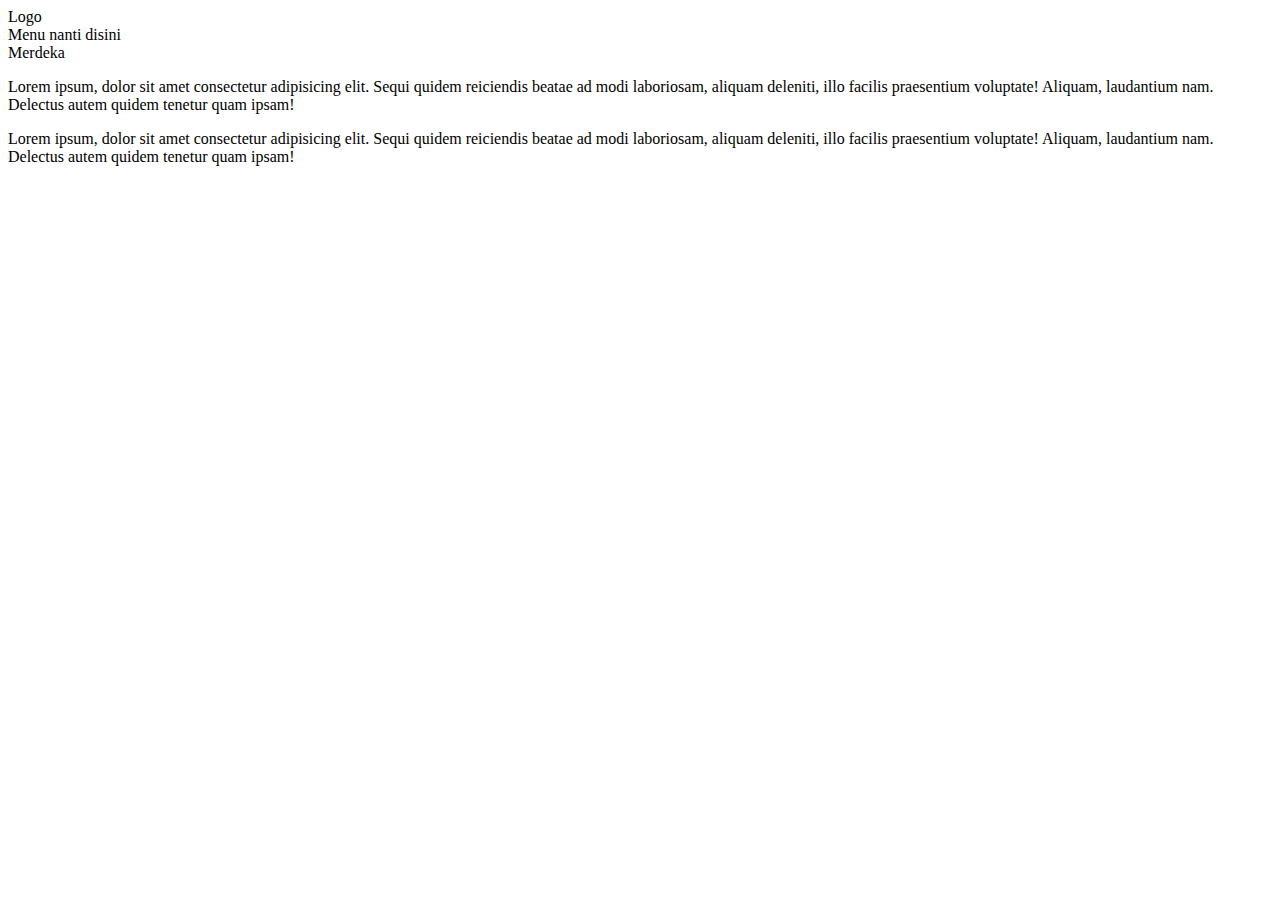
==== index.html @ 39bc2fa5 "html dan css" ====
<!DOCTYPE html>
<html lang="en">
<head>
    <meta charset="UTF-8">
    <meta name="viewport" content="width=device-width, initial-scale=1.0">
    <title>DK | Kelas Purwadhika</title>
    <link rel="stylesheet" href="/Modul 2/01/style.css">
</head>
<body>
    <header>
        <div class="container">

            <div class="row align-center">
                <div class="col-3">Logo</div>
                <div class="col-9">Menu nanti disini</div>
            </div>
        </div>
    </header>

   <div class="head">
        <div class="h1">
            Merdeka
        </div>
        <div class="box">
            <p>Lorem ipsum, dolor sit amet consectetur adipisicing elit. Sequi quidem reiciendis beatae ad modi laboriosam, aliquam deleniti, illo facilis praesentium voluptate! Aliquam, laudantium nam. Delectus autem quidem tenetur quam ipsam!</p>
            <p>Lorem ipsum, dolor sit amet consectetur adipisicing elit. Sequi quidem reiciendis beatae ad modi laboriosam, aliquam deleniti, illo facilis praesentium voluptate! Aliquam, laudantium nam. Delectus autem quidem tenetur quam ipsam!</p>
        </div>
    </div>
</body>
</html>
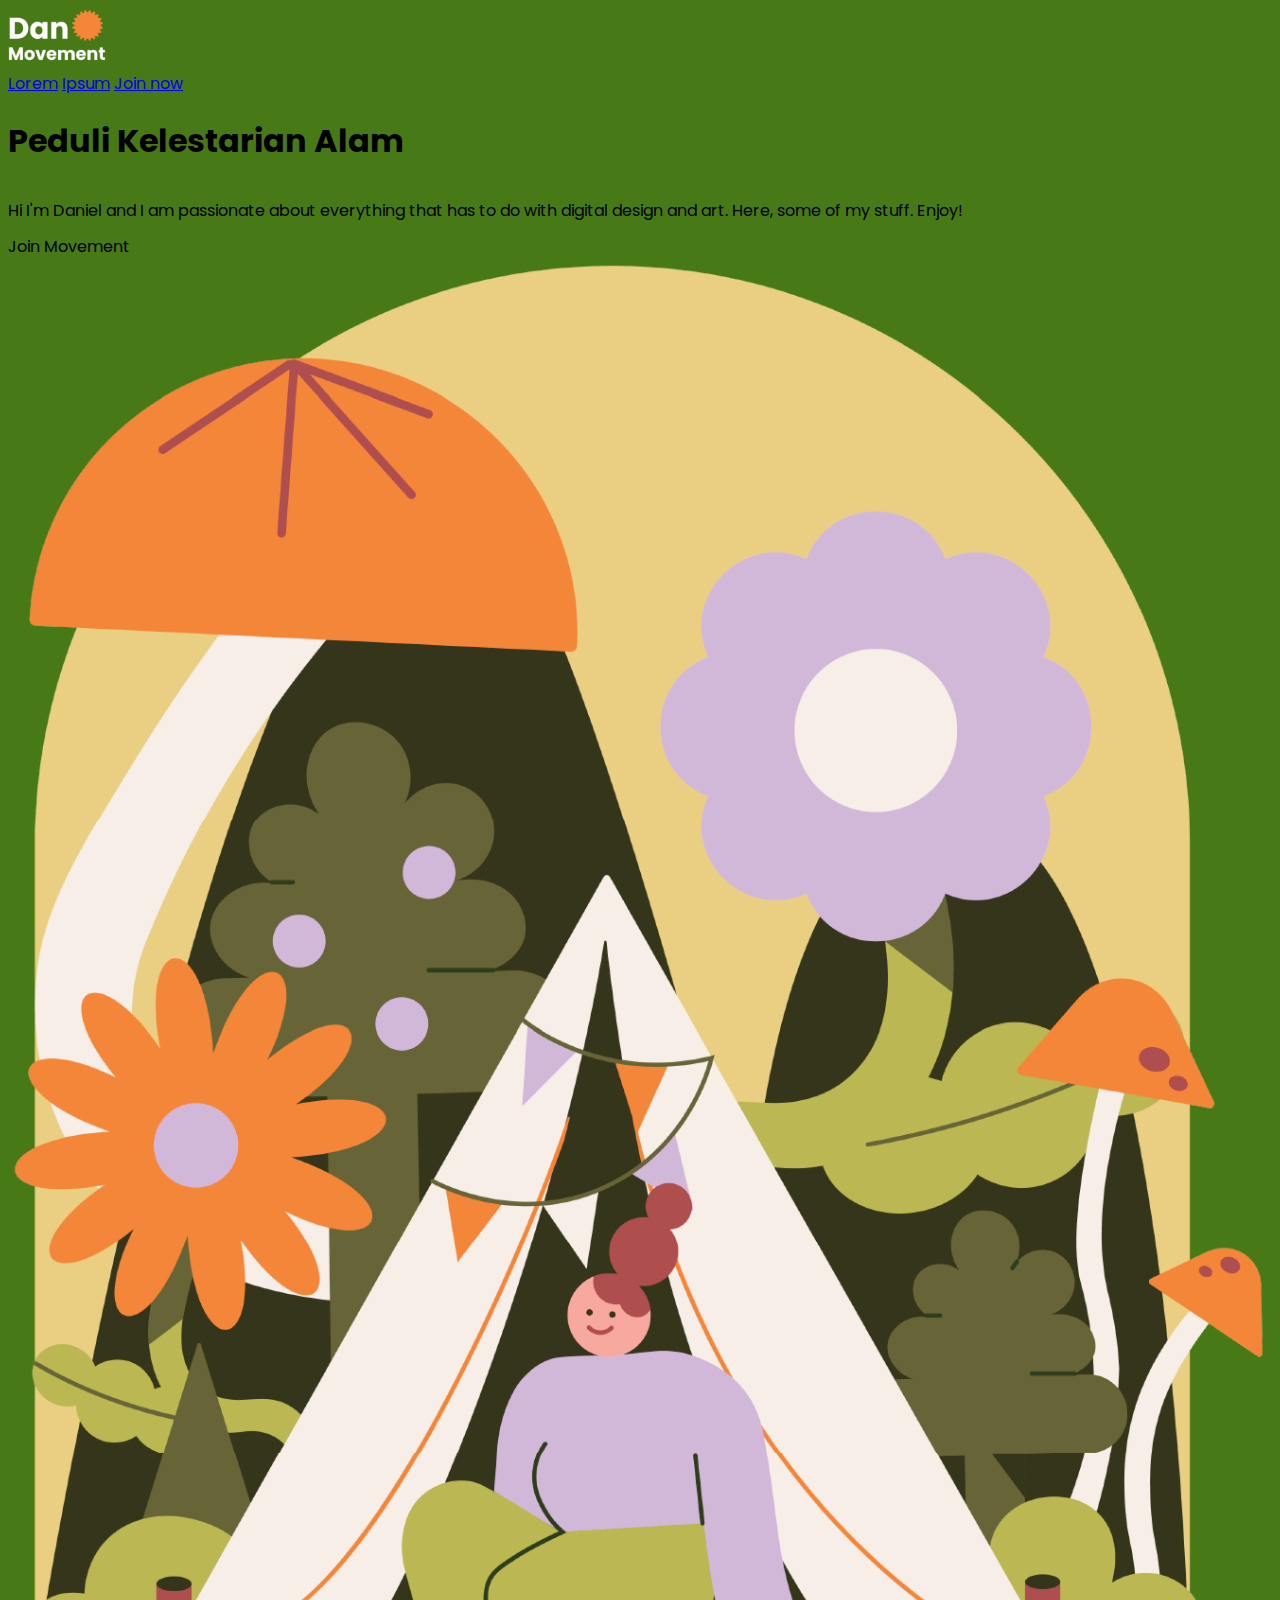
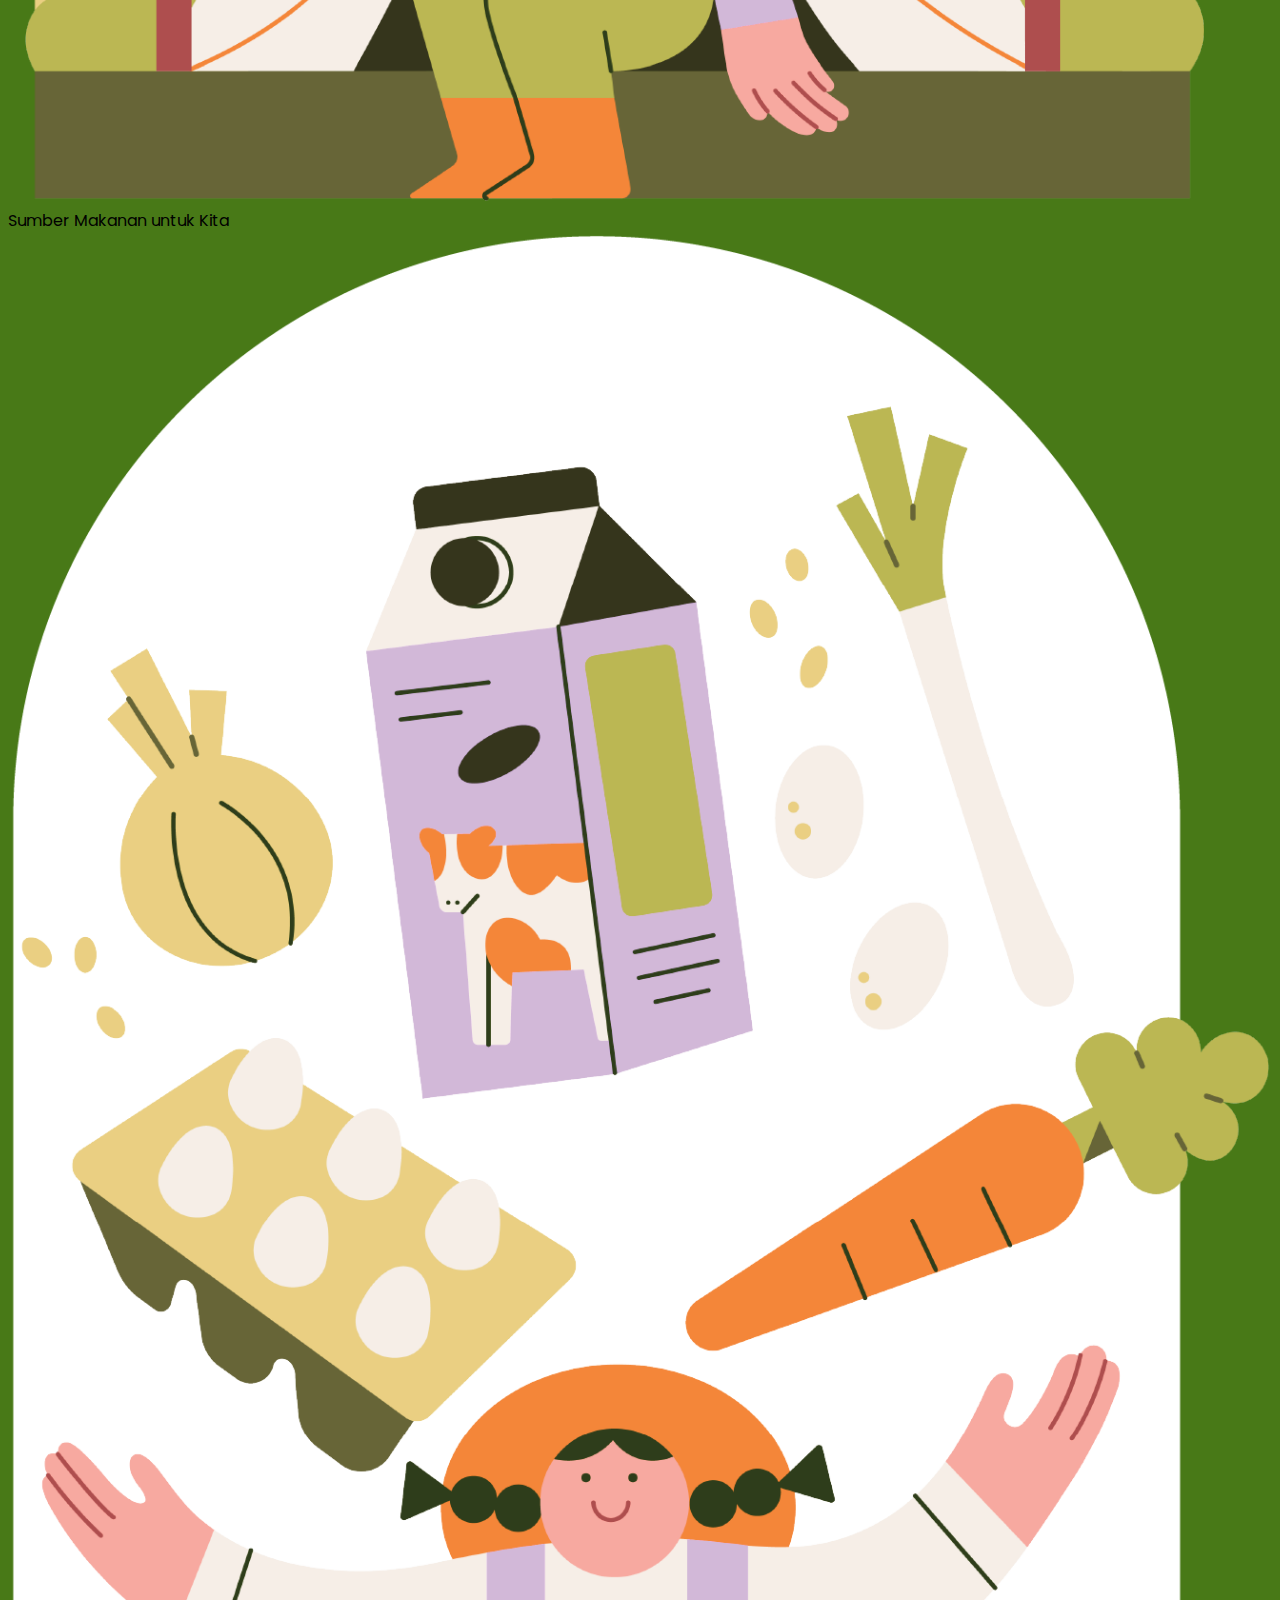
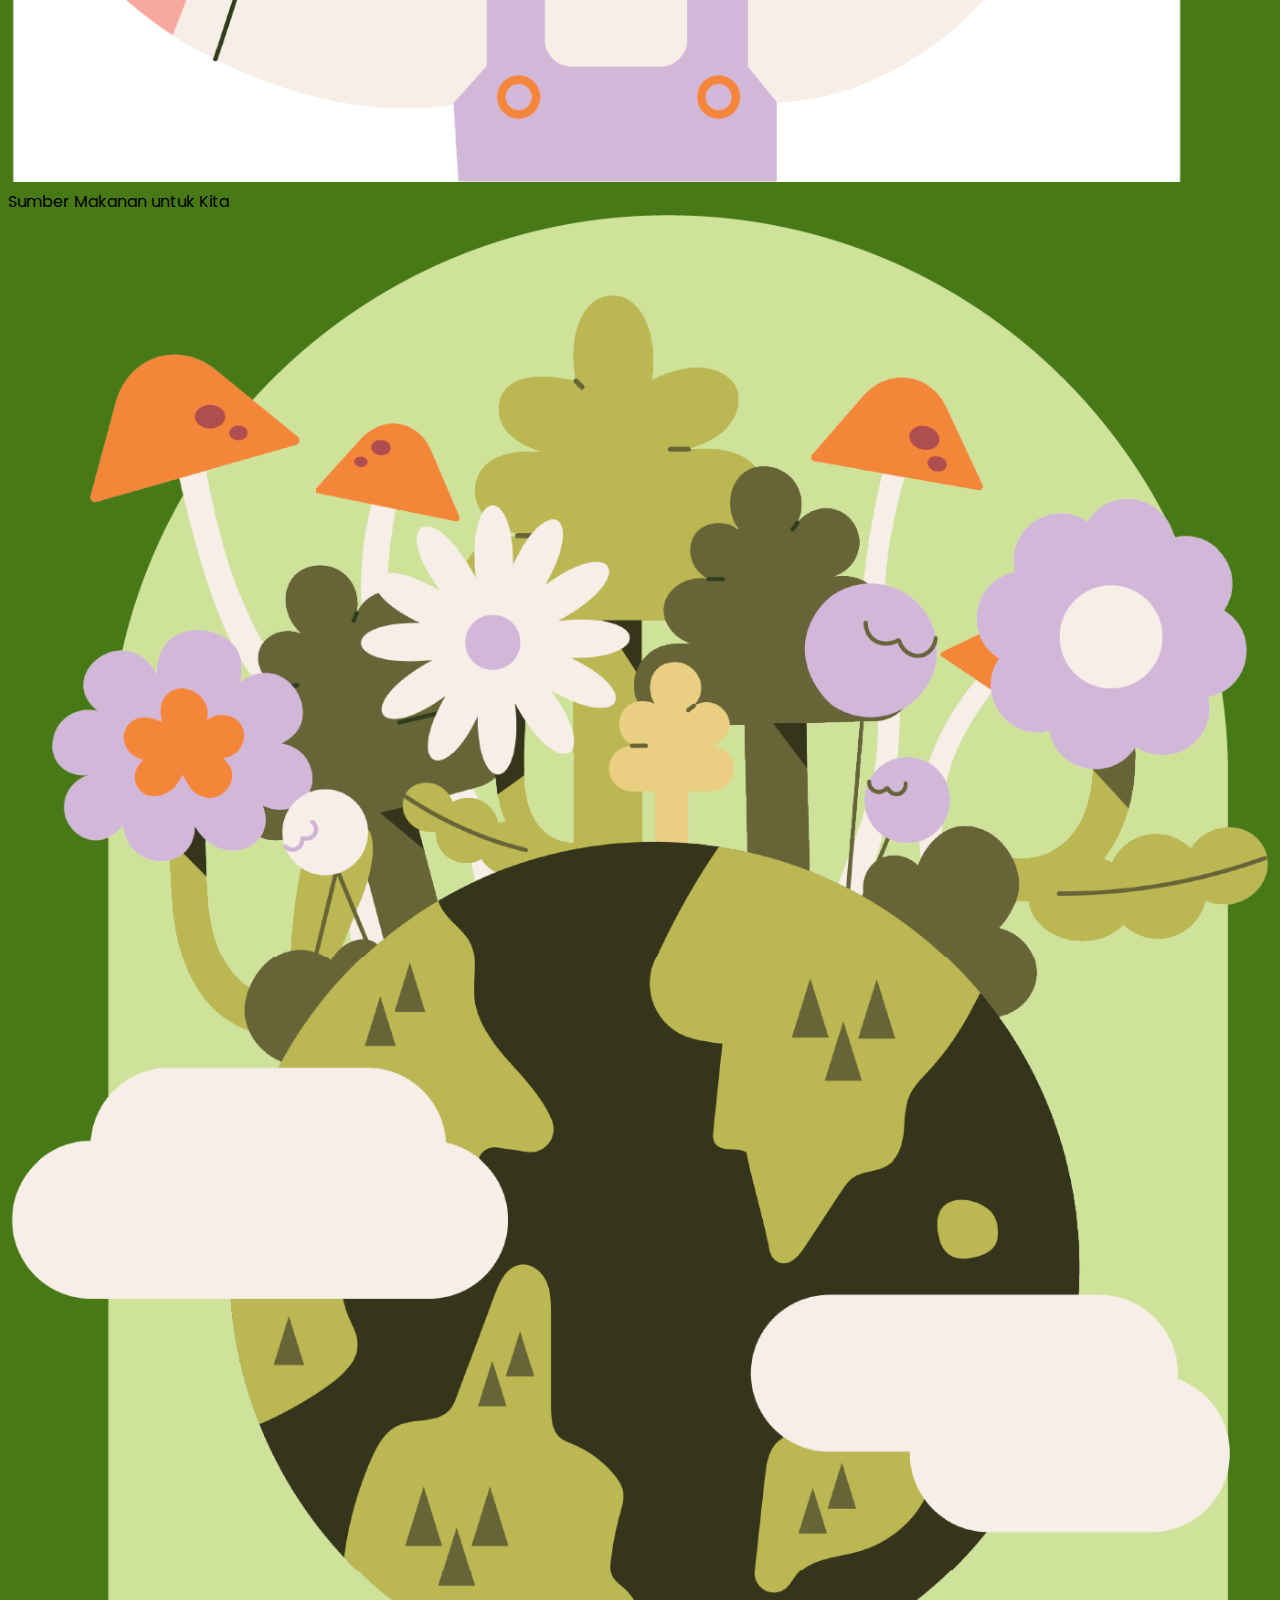
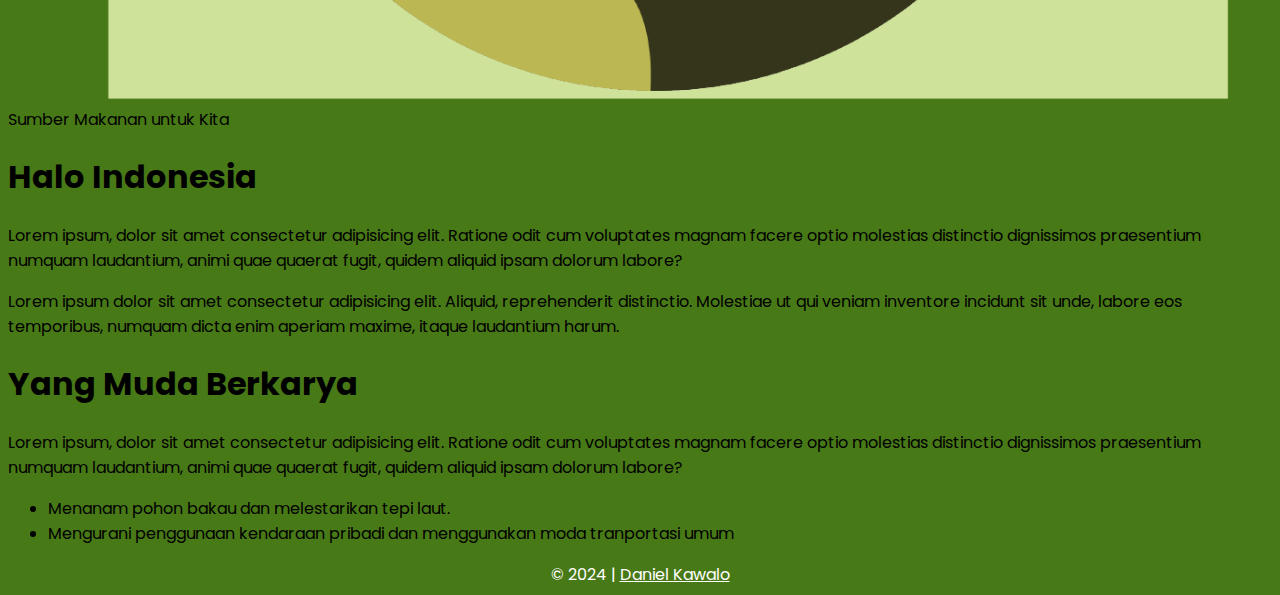
==== commit 6b196e8b: "update visual dan text" ====
--- a/index.html
+++ b/index.html
@@ -4,27 +4,138 @@
     <meta charset="UTF-8">
     <meta name="viewport" content="width=device-width, initial-scale=1.0">
     <title>DK | Kelas Purwadhika</title>
-    <link rel="stylesheet" href="/Modul 2/01/style.css">
+    <link rel="stylesheet" href="../01/style.css">
+
+    <link rel="preconnect" href="https://fonts.googleapis.com">
+    <link rel="preconnect" href="https://fonts.gstatic.com" crossorigin>
+    <link href="https://fonts.googleapis.com/css2?family=Poppins:ital,wght@0,100;0,200;0,300;0,400;0,500;0,600;0,700;0,800;0,900;1,100;1,200;1,300;1,400;1,500;1,600;1,700;1,800;1,900&display=swap" rel="stylesheet">
+
+
+    <style>
+        body{
+            background-color: rgb(72, 121, 23, 1);
+            font-family: poppins;
+        }
+
+        section {
+            display: -webkit-flex;
+            display: flex;
+        }
+
+        header{
+            margin: auto;
+            text-align: center;
+            width: 100%;
+            border-radius: 10px;
+        }
+
+
+    </style>
+
+
+
 </head>
+
 <body>
-    <header>
-        <div class="container">
+    <!-- header section -->
+    <section class="a">
+        <div class="header">
+            <a href="#default" class="logo">
+                <img src="img/logo.png" width="100" alt="">
+            </a>
 
-            <div class="row align-center">
-                <div class="col-3">Logo</div>
-                <div class="col-9">Menu nanti disini</div>
+            <div class="header-right">
+                <a href="#">Lorem</a>
+                <a href="#">Ipsum</a>
+                <a class="active" href="#">Join now</a>
+            </div>
+          </div>
+      
+    </section>
+
+    <!-- banner section -->
+    <section class="b">    
+        <div class="box">
+            <!-- Title -->
+            <h1 class="title-1">
+                Peduli Kelestarian Alam
+            </h1>
+            <!-- description  -->
+            <p class="paragraf text-align-center w-50" style="margin: auto; padding-top: 0.7rem; padding-bottom: 0.7rem;">
+                Hi I'm Daniel and I am passionate about everything that has to do with digital
+                design and art. Here, some of my stuff. Enjoy! 
+            </p>
+
+            <div class="button"> 
+                Join Movement
+            </div>
+
+
+            <!-- Banner -->
+             <div class="row d-flex">
+                <div class="card">
+                    <img src="img/1.png" alt="Girl in a jacket" width="100%" height="100%">
+                    <div class="title-2 pt-2">
+                        Sumber Makanan untuk Kita
+                    </div>
+                </div>
+
+                <div class="card">
+                    <img src="img/2.png" alt="Girl in a jacket" width="100%" height="100%">
+                    <div class="title-2 pt-2">
+                        Sumber Makanan untuk Kita
+                    </div>
+                </div>
+
+                <div class="card">
+                    <img src="img/3.png" alt="Girl in a jacket" width="100%" height="100%">
+                    <div class="title-2 pt-2">
+                        Sumber Makanan untuk Kita
+                    </div>
+                </div>
+
+             </div>
+
+
+        </div>
+    </section>
+
+
+    <!-- article -->
+    <section>
+        <div class="box c">
+            <div class="row d-flex">
+                <div class="card">
+                    <h1>Halo Indonesia</h1>
+                    <p>
+                        Lorem ipsum, dolor sit amet consectetur adipisicing elit. 
+                        Ratione odit cum voluptates magnam facere optio molestias distinctio dignissimos praesentium numquam laudantium, animi quae quaerat fugit, quidem aliquid ipsam dolorum labore?
+                    </p>
+                    <p>
+                        Lorem ipsum dolor sit amet consectetur adipisicing elit. Aliquid, reprehenderit distinctio. Molestiae ut qui veniam inventore incidunt sit unde, labore eos temporibus, numquam dicta enim aperiam maxime, itaque laudantium harum.
+                    </p>
+                </div>
+
+                <div class="card">
+                    <h1>Yang Muda Berkarya</h1>
+                    <p>
+                        Lorem ipsum, dolor sit amet consectetur adipisicing elit. Ratione odit cum voluptates magnam facere optio molestias distinctio dignissimos praesentium numquam laudantium, animi quae quaerat fugit, quidem aliquid ipsam dolorum labore?
+                    </p>
+
+                    <ul>
+                        <li>Menanam pohon bakau dan melestarikan tepi laut.</li>
+                        <li>Mengurani penggunaan kendaraan pribadi dan menggunakan moda tranportasi umum</li>
+                    </ul>
+                </div>
+
             </div>
         </div>
-    </header>
+    </section>
 
-   <div class="head">
-        <div class="h1">
-            Merdeka
-        </div>
-        <div class="box">
-            <p>Lorem ipsum, dolor sit amet consectetur adipisicing elit. Sequi quidem reiciendis beatae ad modi laboriosam, aliquam deleniti, illo facilis praesentium voluptate! Aliquam, laudantium nam. Delectus autem quidem tenetur quam ipsam!</p>
-            <p>Lorem ipsum, dolor sit amet consectetur adipisicing elit. Sequi quidem reiciendis beatae ad modi laboriosam, aliquam deleniti, illo facilis praesentium voluptate! Aliquam, laudantium nam. Delectus autem quidem tenetur quam ipsam!</p>
-        </div>
-    </div>
+
+    <footer style="text-align: center; margin: auto; color: white;">
+        © 2024 | <a href="http://" style="color: white;">Daniel Kawalo</a>
+    </footer>
+
 </body>
 </html>